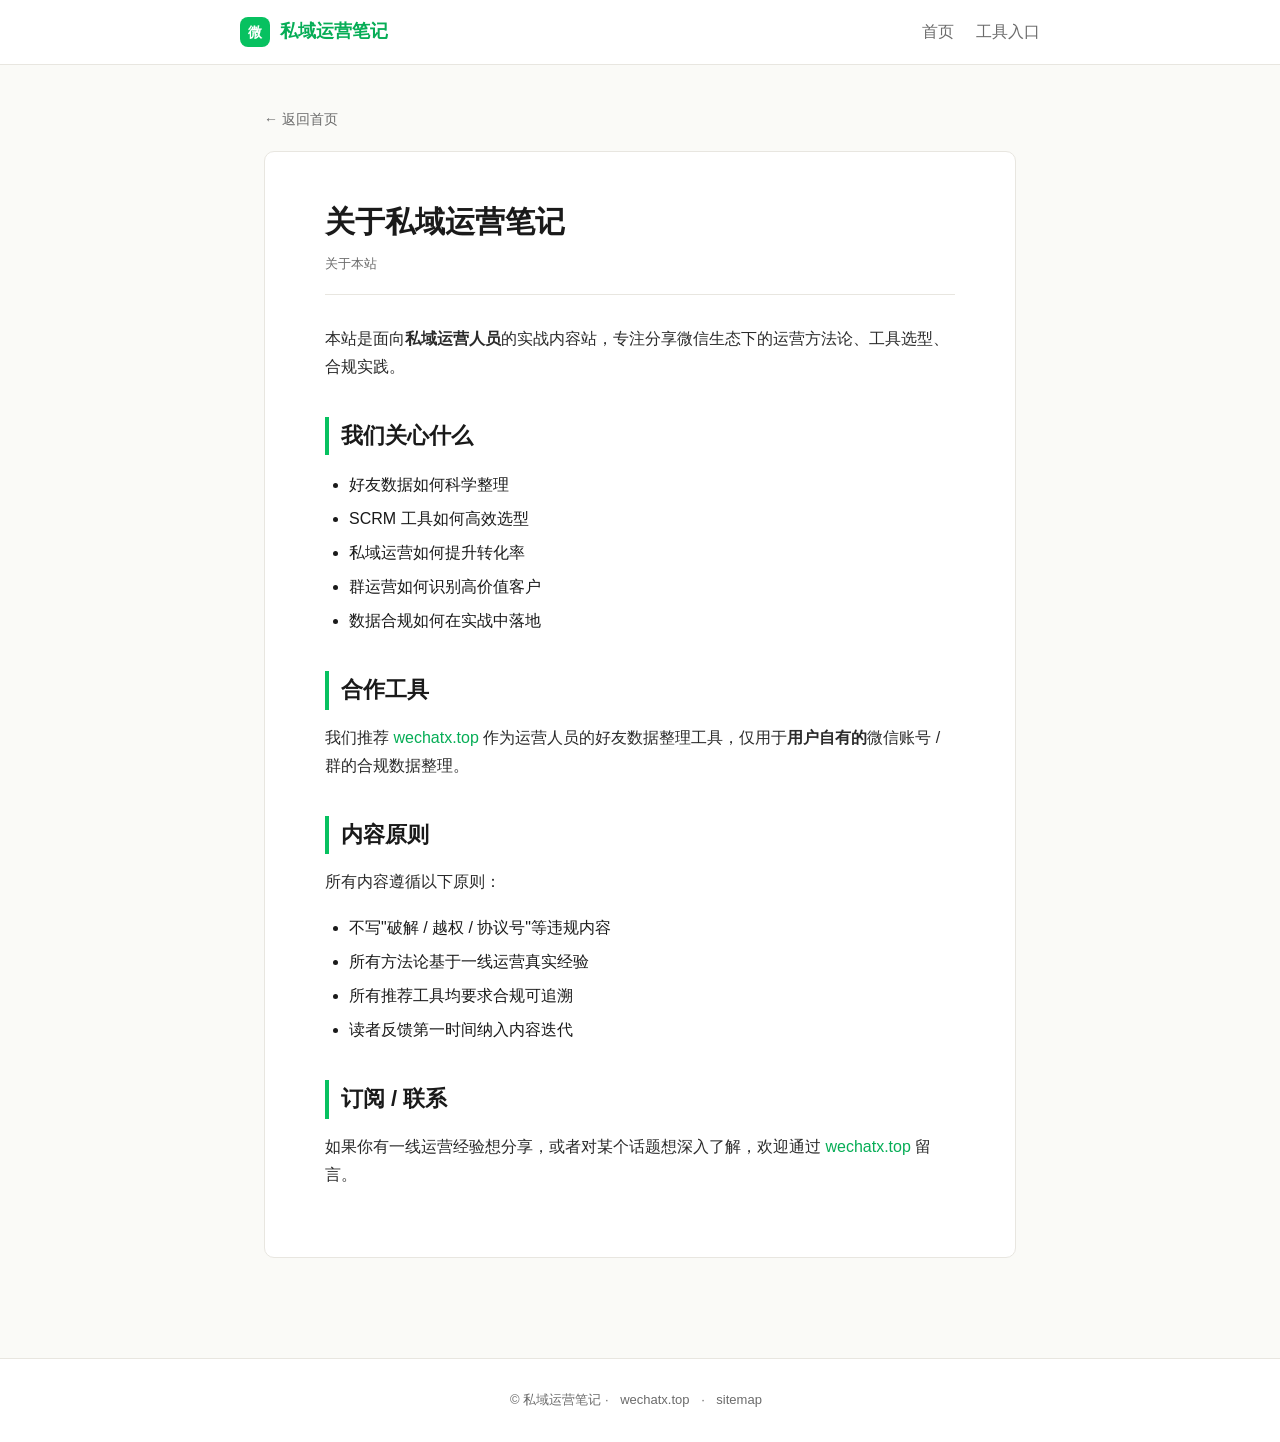
==== posts/about.html @ 39d7f254 "init" ====
<!doctype html>
<html lang="zh-CN">
<head>
<meta charset="utf-8" />
<meta name="viewport" content="width=device-width,initial-scale=1" />
<title>关于 - 私域运营笔记</title>
<meta name="description" content="私域运营笔记是面向运营人员的实战内容站，分享微信好友数据整理、SCRM 选型、私域增长等领域的方法论。" />
<link rel="canonical" href="https://wechatx.top/" />
<link rel="stylesheet" href="/assets/style.css" />
</head>
<body>

<header class="nav">
  <div class="inner">
    <a href="/" class="brand"><span class="mk">微</span>私域运营笔记</a>
    <nav class="menu"><a href="/">首页</a><a href="https://wechatx.top/" target="_blank">工具入口</a></nav>
  </div>
</header>

<main class="wrap">
  <a class="back" href="/">← 返回首页</a>
  <article class="post">
    <h1>关于私域运营笔记</h1>
    <div class="meta">关于本站</div>

    <p>本站是面向<strong>私域运营人员</strong>的实战内容站，专注分享微信生态下的运营方法论、工具选型、合规实践。</p>

    <h2>我们关心什么</h2>
    <ul>
      <li>好友数据如何科学整理</li>
      <li>SCRM 工具如何高效选型</li>
      <li>私域运营如何提升转化率</li>
      <li>群运营如何识别高价值客户</li>
      <li>数据合规如何在实战中落地</li>
    </ul>

    <h2>合作工具</h2>
    <p>我们推荐 <a href="https://wechatx.top/" target="_blank">wechatx.top</a> 作为运营人员的好友数据整理工具，仅用于<strong>用户自有的</strong>微信账号 / 群的合规数据整理。</p>

    <h2>内容原则</h2>
    <p>所有内容遵循以下原则：</p>
    <ul>
      <li>不写"破解 / 越权 / 协议号"等违规内容</li>
      <li>所有方法论基于一线运营真实经验</li>
      <li>所有推荐工具均要求合规可追溯</li>
      <li>读者反馈第一时间纳入内容迭代</li>
    </ul>

    <h2>订阅 / 联系</h2>
    <p>如果你有一线运营经验想分享，或者对某个话题想深入了解，欢迎通过 <a href="https://wechatx.top/" target="_blank">wechatx.top</a> 留言。</p>

  </article>
</main>

<footer class="foot">© 私域运营笔记 · <a href="https://wechatx.top/" target="_blank">wechatx.top</a> · <a href="/sitemap.xml">sitemap</a></footer>
</body>
</html>
---- assets/style.css ----
:root {
  --bg: #fafaf7;
  --ink: #1a1a1a;
  --muted: #6b6b6b;
  --line: #e8e6e0;
  --accent: #07c160;
  --accent-2: #06ad56;
  --paper: #ffffff;
}
* { box-sizing: border-box; }
html, body { margin: 0; padding: 0; }
body {
  font-family: -apple-system, "PingFang SC", "Microsoft YaHei", "Helvetica Neue", sans-serif;
  background: var(--bg);
  color: var(--ink);
  line-height: 1.75;
  font-size: 16px;
}
a { color: var(--accent-2); text-decoration: none; }
a:hover { text-decoration: underline; }

/* nav */
.nav {
  background: var(--paper);
  border-bottom: 1px solid var(--line);
  padding: 16px 24px;
  position: sticky; top: 0; z-index: 100;
}
.nav .inner {
  max-width: 800px; margin: 0 auto;
  display: flex; justify-content: space-between; align-items: center;
}
.nav .brand {
  font-weight: 700; font-size: 18px;
  display: inline-flex; align-items: center; gap: 10px;
}
.nav .brand .mk {
  display: inline-flex; align-items: center; justify-content: center;
  width: 30px; height: 30px; border-radius: 8px;
  background: var(--accent); color: white;
  font-weight: 800; font-size: 14px;
}
.nav .menu a { margin-left: 22px; color: var(--muted); }
.nav .menu a:hover { color: var(--ink); text-decoration: none; }

/* container */
.wrap { max-width: 800px; margin: 0 auto; padding: 40px 24px; }

/* hero */
.hero { padding: 60px 0 40px; text-align: center; }
.hero h1 { font-size: 36px; margin: 0 0 14px; line-height: 1.25; }
.hero p { color: var(--muted); font-size: 17px; max-width: 600px; margin: 0 auto; }
.hero .cta { margin-top: 28px; }

.btn {
  display: inline-block;
  background: var(--accent); color: white;
  padding: 12px 26px; border-radius: 6px;
  font-weight: 600;
  transition: background .15s;
}
.btn:hover { background: var(--accent-2); text-decoration: none; }
.btn.ghost {
  background: transparent; color: var(--ink);
  border: 1px solid var(--line);
}
.btn.ghost:hover { background: var(--paper); }

/* post list */
.post-list { list-style: none; padding: 0; margin: 0; }
.post-item {
  background: var(--paper);
  border: 1px solid var(--line);
  border-radius: 10px;
  padding: 24px 28px;
  margin-bottom: 16px;
  transition: transform .15s, box-shadow .15s;
}
.post-item:hover {
  transform: translateY(-2px);
  box-shadow: 0 6px 24px -10px rgba(0,0,0,0.08);
}
.post-item h2 { margin: 0 0 8px; font-size: 20px; }
.post-item h2 a { color: var(--ink); }
.post-item .meta { color: var(--muted); font-size: 13px; margin-bottom: 10px; }
.post-item .excerpt { color: #444; font-size: 15px; margin: 0; }
.post-item .tag {
  display: inline-block; background: rgba(7,193,96,0.1);
  color: var(--accent-2); padding: 2px 10px; border-radius: 999px;
  font-size: 12px; margin-right: 6px;
}

/* article */
article.post {
  background: var(--paper);
  border: 1px solid var(--line);
  border-radius: 10px;
  padding: 50px 60px;
}
article.post h1 {
  font-size: 30px; margin: 0 0 12px; line-height: 1.3;
}
article.post .meta {
  color: var(--muted); font-size: 13px;
  border-bottom: 1px solid var(--line);
  padding-bottom: 18px; margin-bottom: 30px;
}
article.post h2 {
  font-size: 22px; margin: 36px 0 14px;
  padding-left: 12px;
  border-left: 4px solid var(--accent);
}
article.post h3 { font-size: 18px; margin: 28px 0 10px; }
article.post p { margin: 0 0 18px; color: #2a2a2a; }
article.post blockquote {
  margin: 20px 0; padding: 14px 20px;
  border-left: 4px solid var(--accent);
  background: rgba(7,193,96,0.04);
  color: #444;
}
article.post ul, article.post ol { padding-left: 24px; }
article.post li { margin-bottom: 6px; }
article.post code {
  background: #f5f3ed; padding: 2px 6px; border-radius: 4px;
  font-family: ui-monospace, "SF Mono", monospace; font-size: 14px;
}
article.post .cta-box {
  margin-top: 40px;
  padding: 24px;
  background: linear-gradient(135deg, rgba(7,193,96,0.06) 0%, rgba(6,173,86,0.03) 100%);
  border: 1px solid rgba(7,193,96,0.18);
  border-radius: 10px;
  text-align: center;
}
article.post .cta-box h3 { margin: 0 0 10px; border: 0; padding: 0; }
article.post .cta-box p { color: var(--muted); margin: 0 0 16px; }

article.post table {
  width: 100%; border-collapse: collapse; margin: 16px 0;
}
article.post th, article.post td {
  padding: 10px 14px; border: 1px solid var(--line);
  text-align: left; font-size: 14px;
}
article.post th { background: #f5f3ed; }

.back {
  display: inline-block;
  margin-bottom: 20px;
  color: var(--muted);
  font-size: 14px;
}

/* footer */
footer.foot {
  border-top: 1px solid var(--line);
  padding: 30px 24px;
  text-align: center;
  color: var(--muted);
  font-size: 13px;
  background: var(--paper);
  margin-top: 60px;
}
footer.foot a { color: var(--muted); margin: 0 8px; }

/* responsive */
@media (max-width: 720px) {
  .hero h1 { font-size: 28px; }
  article.post { padding: 30px 24px; }
  .nav .menu a { margin-left: 14px; font-size: 14px; }
}
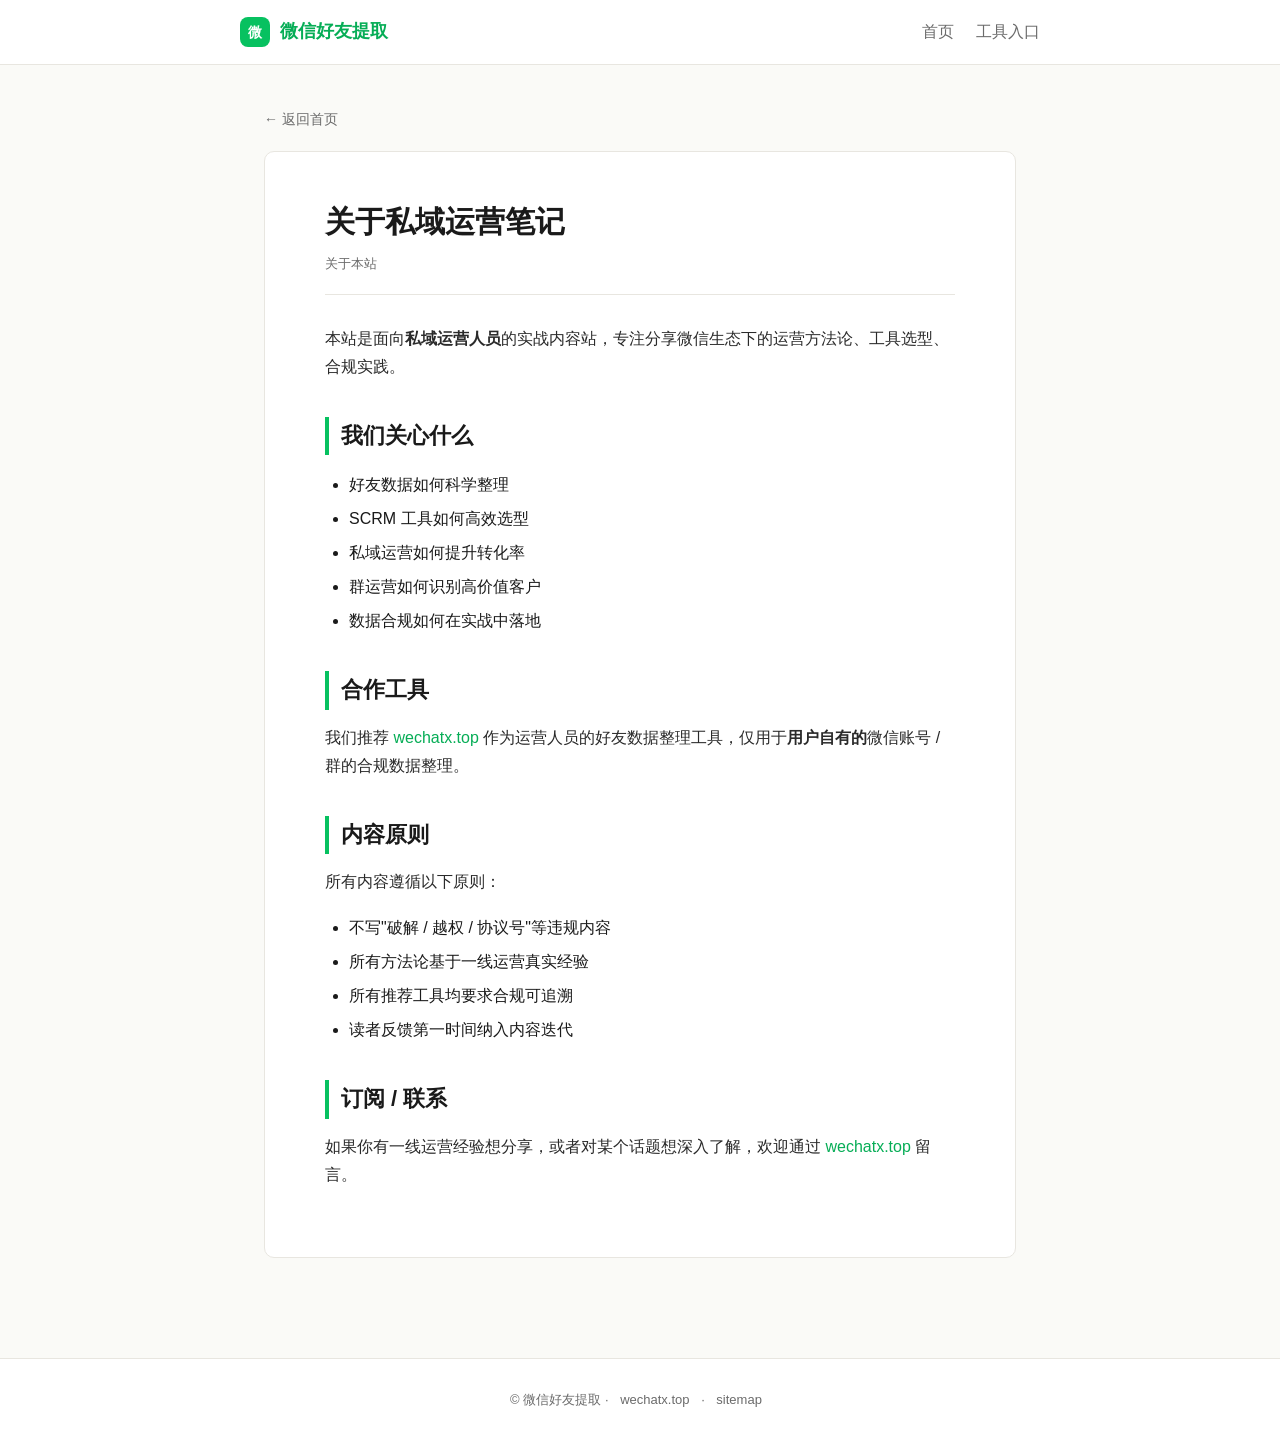
==== commit b84a0322: "rebrand to 微信好友提取" ====
--- a/posts/about.html
+++ b/posts/about.html
@@ -1,9 +1,9 @@
-<!doctype html>
+﻿<!doctype html>
 <html lang="zh-CN">
 <head>
 <meta charset="utf-8" />
 <meta name="viewport" content="width=device-width,initial-scale=1" />
-<title>关于 - 私域运营笔记</title>
+<title>关于 - 微信好友提取</title>
 <meta name="description" content="私域运营笔记是面向运营人员的实战内容站，分享微信好友数据整理、SCRM 选型、私域增长等领域的方法论。" />
 <link rel="canonical" href="https://wechatx.top/" />
 <link rel="stylesheet" href="/assets/style.css" />
@@ -12,7 +12,7 @@
 
 <header class="nav">
   <div class="inner">
-    <a href="/" class="brand"><span class="mk">微</span>私域运营笔记</a>
+    <a href="/" class="brand"><span class="mk">微</span>微信好友提取</a>
     <nav class="menu"><a href="/">首页</a><a href="https://wechatx.top/" target="_blank">工具入口</a></nav>
   </div>
 </header>
@@ -52,6 +52,6 @@
   </article>
 </main>
 
-<footer class="foot">© 私域运营笔记 · <a href="https://wechatx.top/" target="_blank">wechatx.top</a> · <a href="/sitemap.xml">sitemap</a></footer>
+<footer class="foot">© 微信好友提取 · <a href="https://wechatx.top/" target="_blank">wechatx.top</a> · <a href="/sitemap.xml">sitemap</a></footer>
 </body>
 </html>
